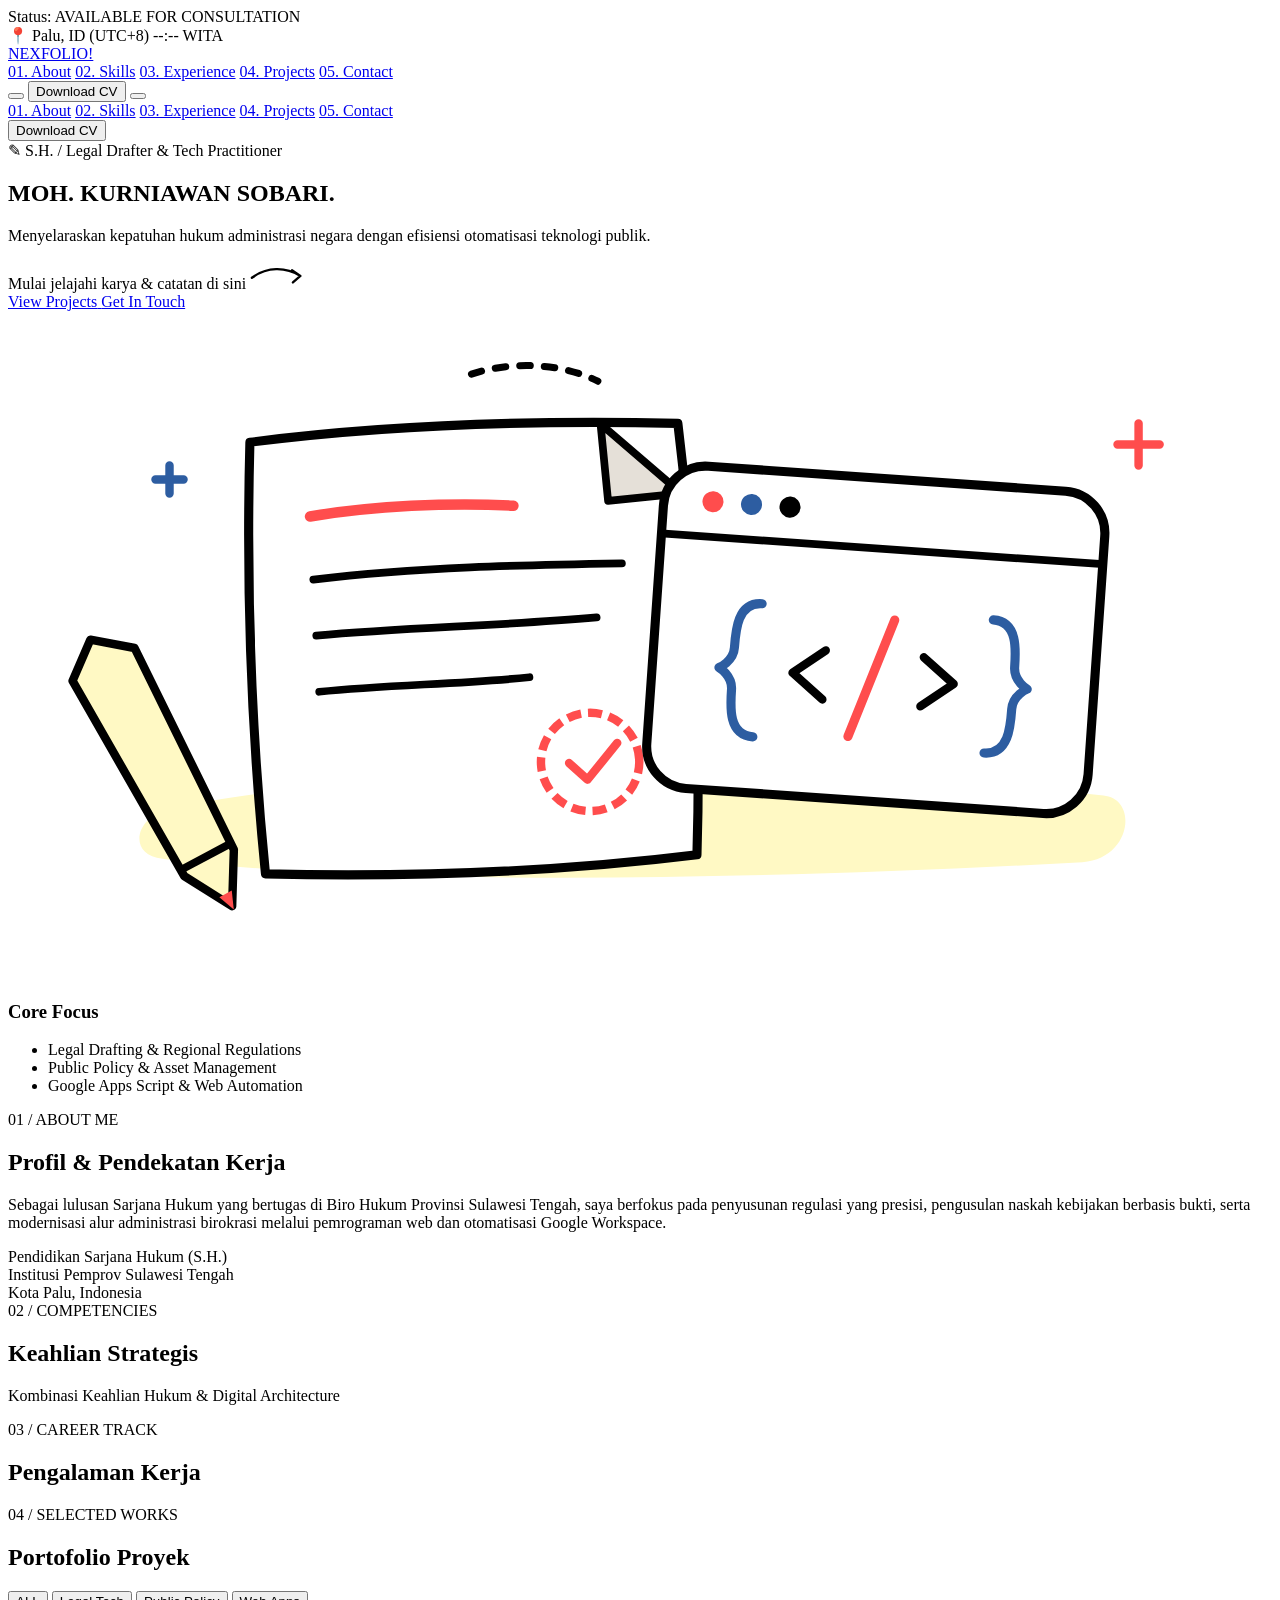
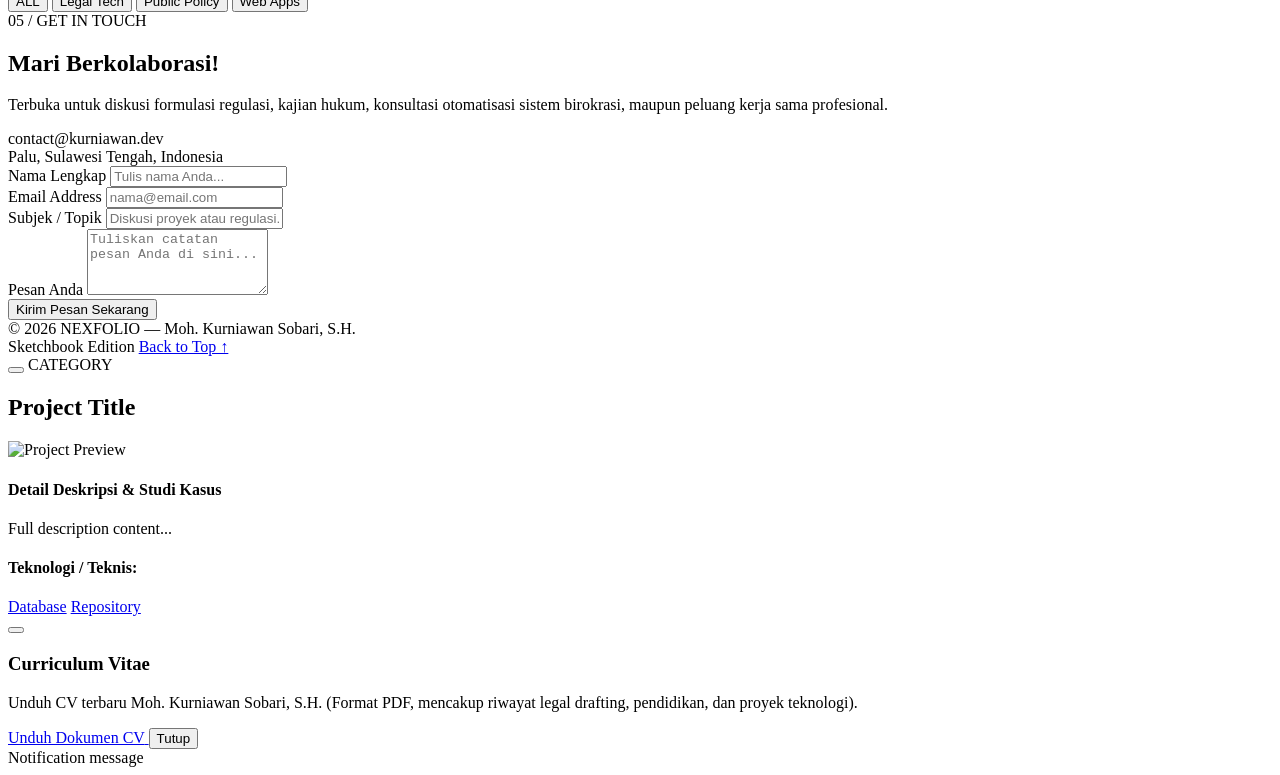
==== frontend/index.html @ b24a19c8 "Add files via upload" ====
<!DOCTYPE html>
<html lang="id" class="scroll-smooth">
<head>
  <meta charset="UTF-8">
  <meta name="viewport" content="width=device-width, initial-scale=1.0">
  <title>NEXFOLIO — Personal Portfolio</title>
  <meta name="theme-color" content="#FDFBF7">
  <meta name="description" content="Personal portfolio Moh. Kurniawan Sobari, S.H. — Legal Drafter & Public Sector Technology Specialist.">

  <!-- Favicons -->
  <link rel="icon" href="/icons/favicon.ico" sizes="any">
  <link rel="icon" type="image/png" sizes="32x32" href="/icons/favicon-32x32.png">
  <link rel="apple-touch-icon" href="/icons/favicon-32x32.png">

  <!-- Hand-Drawn Typography: Kalam 700 & Patrick Hand 400 -->
  <link rel="preconnect" href="https://fonts.googleapis.com">
  <link rel="preconnect" href="https://fonts.gstatic.com" crossorigin>
  <link href="https://fonts.googleapis.com/css2?family=Kalam:wght@700&family=Patrick+Hand&display=swap" rel="stylesheet">

  <!-- Tailwind CSS CDN -->
  <script src="https://cdn.tailwindcss.com"></script>
  <script>
    tailwind.config = {
      darkMode: 'class',
      theme: {
        extend: {
          fontFamily: {
            display: ['Kalam', 'cursive'],
            body: ['Patrick Hand', 'cursive'],
            mono: ['Patrick Hand', 'cursive']
          },
          colors: {
            sketch: {
              bg: '#FDFBF7',
              surface: '#FFFFFF',
              ink: '#2D2D2D',
              muted: '#E5E0D8',
              red: '#FF4D4D',
              blue: '#2D5DA1',
              yellow: '#FFF9C4'
            }
          }
        }
      }
    }
  </script>

  <!-- Icons -->
  <script src="https://unpkg.com/lucide@latest"></script>

  <!-- Application CSS -->
  <link rel="stylesheet" href="/css/style.css">
</head>
<body class="sketch-paper text-sketch-ink dark:text-sketch-bg font-body text-lg antialiased selection:bg-sketch-yellow selection:text-sketch-ink transition-colors duration-200">

  <!-- TOP NOTEBOOK STRIP -->
  <div class="sketch-topbar border-b-2 border-dashed border-sketch-ink/40 dark:border-sketch-muted/30 py-2.5 bg-sketch-surface/85 dark:bg-[#24221F]/90 transition-colors">
    <div class="sketch-container flex flex-wrap justify-between items-center gap-2 text-base">
      <div class="flex items-center space-x-2.5">
        <span class="inline-block w-3 h-3 bg-sketch-red border-2 border-sketch-ink dark:border-sketch-bg sketch-circle animate-pulse"></span>
        <span class="uppercase tracking-wider text-sketch-ink/80 dark:text-sketch-muted">Status:</span>
        <span id="status-badge" class="font-bold bg-sketch-yellow text-sketch-ink px-2.5 py-0.5 border-2 border-sketch-ink sketch-pill -rotate-1">AVAILABLE FOR CONSULTATION</span>
      </div>
      <div class="hidden sm:flex items-center space-x-5 text-sketch-ink/85 dark:text-sketch-bg/90">
        <span>📍 Palu, ID (UTC+8)</span>
        <span id="live-clock" class="font-bold text-sketch-blue dark:text-[#7FB0FF]">--:-- WITA</span>
      </div>
    </div>
  </div>

  <!-- STICKY SKETCHBOOK NAVIGATION -->
  <header class="sketch-header sticky top-0 z-40 bg-sketch-bg/95 dark:bg-[#1E1D1B]/95 backdrop-blur-sm border-b-2 border-sketch-ink dark:border-sketch-muted transition-colors">
    <div class="sketch-container min-h-[76px] flex items-center justify-between gap-4">

      <!-- Brand / Logo -->
      <a href="#home" class="group inline-flex items-center space-x-2 min-h-[48px] px-1 -rotate-1 hover:rotate-0 transition-transform">
        <span class="font-display font-bold text-3xl tracking-tight text-sketch-ink dark:text-sketch-bg group-hover:text-sketch-red dark:group-hover:text-sketch-red transition-colors">
          NEXFOLIO<span class="text-sketch-red">!</span>
        </span>
      </a>

      <!-- Desktop Nav -->
      <nav class="hidden md:flex items-center space-x-2 lg:space-x-5 text-lg font-bold">
        <a href="#about" class="nav-link min-h-[48px] px-3 inline-flex items-center text-sketch-ink dark:text-sketch-bg hover:text-sketch-red dark:hover:text-sketch-red hover:-rotate-2 transition-all">01. About</a>
        <a href="#skills" class="nav-link min-h-[48px] px-3 inline-flex items-center text-sketch-ink dark:text-sketch-bg hover:text-sketch-blue dark:hover:text-[#7FB0FF] hover:rotate-1 transition-all">02. Skills</a>
        <a href="#experience" class="nav-link min-h-[48px] px-3 inline-flex items-center text-sketch-ink dark:text-sketch-bg hover:text-sketch-red dark:hover:text-sketch-red hover:-rotate-1 transition-all">03. Experience</a>
        <a href="#projects" class="nav-link min-h-[48px] px-3 inline-flex items-center text-sketch-ink dark:text-sketch-bg hover:text-sketch-blue dark:hover:text-[#7FB0FF] hover:rotate-2 transition-all">04. Projects</a>
        <a href="#contact" class="nav-link min-h-[48px] px-3 inline-flex items-center text-sketch-ink dark:text-sketch-bg hover:text-sketch-red dark:hover:text-sketch-red hover:-rotate-1 transition-all">05. Contact</a>
      </nav>

      <!-- Action Buttons & Theme Toggle -->
      <div class="flex items-center space-x-3">
        <!-- Theme / Paper Mode Toggle -->
        <button id="theme-toggle" class="sketch-btn-secondary min-w-[48px] min-h-[48px] p-2.5 flex items-center justify-center text-sketch-ink dark:text-sketch-bg" title="Switch Paper Contrast" aria-label="Switch Paper Contrast">
          <i data-lucide="sun" stroke-width="2.5" class="w-5 h-5 hidden dark:block text-sketch-yellow"></i>
          <i data-lucide="moon" stroke-width="2.5" class="w-5 h-5 block dark:hidden text-sketch-ink"></i>
        </button>

        <!-- CV Action -->
        <button onclick="openCvModal()" class="hidden sm:inline-flex items-center space-x-2 min-h-[48px] px-5 py-2.5 text-lg font-bold bg-sketch-yellow text-sketch-ink sketch-btn">
          <span>Download CV</span>
          <i data-lucide="arrow-down-to-line" stroke-width="2.5" class="w-5 h-5"></i>
        </button>

        <!-- Mobile Menu Button -->
        <button id="mobile-menu-btn" class="md:hidden min-w-[48px] min-h-[48px] p-2.5 flex items-center justify-center sketch-btn-secondary text-sketch-ink dark:text-sketch-bg" aria-label="Toggle Menu">
          <i data-lucide="menu" stroke-width="2.5" class="w-6 h-6"></i>
        </button>
      </div>

    </div>

    <!-- Mobile Navigation Drawer -->
    <div id="mobile-menu" class="hidden md:hidden border-t-2 border-dashed border-sketch-ink dark:border-sketch-muted bg-sketch-bg dark:bg-[#1E1D1B] py-5">
      <div class="sketch-container flex flex-col space-y-2 text-xl font-bold">
        <a href="#about" class="mobile-nav-link min-h-[48px] px-3 flex items-center text-sketch-ink dark:text-sketch-bg hover:bg-sketch-yellow/60 dark:hover:bg-[#33302B] sketch-pill">01. About</a>
        <a href="#skills" class="mobile-nav-link min-h-[48px] px-3 flex items-center text-sketch-ink dark:text-sketch-bg hover:bg-sketch-yellow/60 dark:hover:bg-[#33302B] sketch-pill">02. Skills</a>
        <a href="#experience" class="mobile-nav-link min-h-[48px] px-3 flex items-center text-sketch-ink dark:text-sketch-bg hover:bg-sketch-yellow/60 dark:hover:bg-[#33302B] sketch-pill">03. Experience</a>
        <a href="#projects" class="mobile-nav-link min-h-[48px] px-3 flex items-center text-sketch-ink dark:text-sketch-bg hover:bg-sketch-yellow/60 dark:hover:bg-[#33302B] sketch-pill">04. Projects</a>
        <a href="#contact" class="mobile-nav-link min-h-[48px] px-3 flex items-center text-sketch-ink dark:text-sketch-bg hover:bg-sketch-yellow/60 dark:hover:bg-[#33302B] sketch-pill">05. Contact</a>
        <div class="pt-2">
          <button onclick="openCvModal()" class="inline-flex items-center justify-center space-x-2 w-full min-h-[48px] py-3 bg-sketch-yellow text-sketch-ink font-bold text-lg sketch-btn">
            <span>Download CV</span>
            <i data-lucide="arrow-down-to-line" stroke-width="2.5" class="w-5 h-5"></i>
          </button>
        </div>
      </div>
    </div>
  </header>

  <!-- MAIN CONTAINER -->
  <main class="sketch-container">

    <!-- HERO SECTION -->
    <section id="home" class="py-14 md:py-24 border-b-2 border-dashed border-sketch-ink/40 dark:border-sketch-muted/30 relative">
      <div class="grid grid-cols-1 lg:grid-cols-12 gap-8 lg:gap-12 items-center">

        <!-- Left Asymmetrical Hero Column -->
        <div class="lg:col-span-7 space-y-6">
          <div class="inline-flex items-center space-x-2 px-4 py-1.5 bg-sketch-surface border-2 border-sketch-ink sketch-pill shadow-hard-sm -rotate-1">
            <span class="text-sketch-blue dark:text-[#7FB0FF] font-bold">✎</span>
            <span class="text-base tracking-wide">S.H. / Legal Drafter & Tech Practitioner</span>
          </div>

          <h1 id="hero-name" class="font-display font-bold text-4xl sm:text-6xl lg:text-[64px] tracking-tight leading-[1.06] text-sketch-ink">
            MOH. KURNIAWAN SOBARI<span class="text-sketch-red">.</span>
          </h1>

          <p id="hero-tagline" class="text-xl sm:text-2xl text-sketch-ink/85 max-w-2xl leading-relaxed">
            Menyelaraskan kepatuhan hukum administrasi negara dengan efisiensi otomatisasi teknologi publik.
          </p>

          <!-- Hand-drawn SVG Curved Arrow pointing to CTAs (Restrained on mobile) -->
          <div class="hidden md:flex items-center space-x-3 text-sketch-blue dark:text-[#7FB0FF] -rotate-1 pt-1">
            <span class="text-lg">Mulai jelajahi karya & catatan di sini</span>
            <svg width="56" height="28" viewBox="0 0 60 30" fill="none" xmlns="http://www.w3.org/2000/svg" class="text-sketch-red">
              <path d="M2 18C18 6 38 6 54 16M54 16L45 10M54 16L46 23" stroke="currentColor" stroke-width="2.5" stroke-linecap="round" stroke-linejoin="round"/>
            </svg>
          </div>

          <div class="pt-2 flex flex-wrap items-center gap-4">
            <a href="#projects" class="min-h-[48px] px-7 py-3 bg-sketch-red text-white text-xl font-bold sketch-btn inline-flex items-center space-x-2">
              <span>View Projects</span>
              <i data-lucide="arrow-right" stroke-width="2.5" class="w-5 h-5"></i>
            </a>
            <a href="#contact" class="min-h-[48px] px-7 py-3 bg-sketch-surface text-sketch-ink text-xl font-bold sketch-btn-secondary inline-flex items-center">
              <span>Get In Touch</span>
            </a>
          </div>
        </div>

        <!-- Right Column: Custom SVG Sketch Illustration + Sticky-Note Focus Card -->
        <div class="lg:col-span-5 flex flex-col items-center lg:items-stretch space-y-6 mt-2 lg:mt-0">

          <!-- Custom Hand-Drawn SVG Sketch Illustration (Legal Drafting + Tech Code Doodle) -->
          <div class="hero-sketch-illustration w-full max-w-[380px] mx-auto -rotate-1 hover:rotate-0 transition-transform duration-300" aria-hidden="true">
            <svg viewBox="0 0 360 190" fill="none" xmlns="http://www.w3.org/2000/svg" class="w-full h-auto overflow-visible">
              <!-- Subtle Yellow Highlighter Splash Behind Illustration -->
              <path d="M46 142C95 130 220 128 312 138C322 139 320 156 306 157C215 162 104 164 44 156C34 155 36 144 46 142Z" fill="#FFF9C4" class="dark:fill-[#4A4424]"/>

              <!-- Sketchbook Legal Document Sheet (Left-Center) -->
              <g transform="rotate(-3 135 95)">
                <path d="M72 34C112 31 154 32 194 35C197 78 196 122 193 158C151 161 110 160 70 157C68 115 69 72 72 34Z" fill="#FFFFFF" class="dark:fill-[#282623]" stroke="currentColor" stroke-width="2.6" stroke-linecap="round" stroke-linejoin="round"/>
                <!-- Folded Corner -->
                <path d="M172 34L194 55L173 56Z" fill="#E5E0D8" class="dark:fill-[#3A3732]" stroke="currentColor" stroke-width="2.2" stroke-linejoin="round"/>
                <!-- Pasal / Regulation Header Line -->
                <path d="M88 56C106 54 128 54 146 56" stroke="#FF4D4D" stroke-width="3" stroke-linecap="round"/>
                <!-- Handwritten Text Lines -->
                <path d="M88 74C118 72 148 73 176 74" stroke="currentColor" stroke-width="2.2" stroke-linecap="round"/>
                <path d="M88 90C114 89 140 90 168 89" stroke="currentColor" stroke-width="2.2" stroke-linecap="round"/>
                <path d="M88 106C108 105 128 106 148 105" stroke="currentColor" stroke-width="2.2" stroke-linecap="round"/>
                <!-- Official Wax Seal / Stamp Sketch -->
                <circle cx="164" cy="130" r="14" stroke="#FF4D4D" stroke-width="2.4" stroke-dasharray="4 2"/>
                <path d="M158 130L163 135L172 125" stroke="#FF4D4D" stroke-width="2.4" stroke-linecap="round" stroke-linejoin="round"/>
              </g>

              <!-- Floating Code & Automation Window Card (Right Overlap) -->
              <g transform="rotate(4 252 96)">
                <rect x="184" y="48" width="126" height="92" rx="12" fill="#FFFFFF" class="dark:fill-[#282623]" stroke="currentColor" stroke-width="2.6"/>
                <!-- Window Top Bar -->
                <path d="M185 68H309" stroke="currentColor" stroke-width="2.2"/>
                <circle cx="198" cy="58" r="3" fill="#FF4D4D"/>
                <circle cx="209" cy="58" r="3" fill="#2D5DA1"/>
                <circle cx="220" cy="58" r="3" fill="currentColor"/>
                <!-- Hand-drawn Code Brackets { </> } -->
                <path d="M214 86C207 86 207 94 207 99C207 103 203 105 203 105C203 105 207 107 207 111C207 116 207 124 214 124" stroke="#2D5DA1" class="dark:stroke-[#7FB0FF]" stroke-width="2.6" stroke-linecap="round" stroke-linejoin="round"/>
                <path d="M280 86C287 86 287 94 287 99C287 103 291 105 291 105C291 105 287 107 287 111C287 116 287 124 280 124" stroke="#2D5DA1" class="dark:stroke-[#7FB0FF]" stroke-width="2.6" stroke-linecap="round" stroke-linejoin="round"/>
                <path d="M252 88L241 122" stroke="#FF4D4D" stroke-width="2.6" stroke-linecap="round"/>
                <path d="M233 98L224 105L233 112" stroke="currentColor" stroke-width="2.4" stroke-linecap="round" stroke-linejoin="round"/>
                <path d="M261 98L270 105L261 112" stroke="currentColor" stroke-width="2.4" stroke-linecap="round" stroke-linejoin="round"/>
              </g>

              <!-- Hand-Drawn Fountain Pen / Pencil Sketch (Bottom Left) -->
              <g transform="rotate(-28 54 134)">
                <path d="M36 92L46 84L56 92L54 156L46 170L38 156Z" fill="#FFF9C4" stroke="currentColor" stroke-width="2.4" stroke-linejoin="round"/>
                <path d="M38 154H54" stroke="currentColor" stroke-width="2.2"/>
                <path d="M44 166L46 171L48 166" fill="#FF4D4D"/>
              </g>

              <!-- Playful Sparkles & Annotation Marks -->
              <path d="M322 32V44M316 38H328" stroke="#FF4D4D" stroke-width="2.4" stroke-linecap="round"/>
              <path d="M46 44V52M42 48H50" stroke="#2D5DA1" class="dark:stroke-[#7FB0FF]" stroke-width="2.4" stroke-linecap="round"/>
              <path d="M132 18C144 14 158 15 168 20" stroke="currentColor" stroke-width="2" stroke-linecap="round" stroke-dasharray="3 4"/>
            </svg>
          </div>

          <!-- Sticky-Note Focus Card -->
          <div class="relative w-full">
            <!-- Masking Tape Strip Decoration -->
            <div class="sketch-tape hidden sm:block"></div>

            <div class="bg-sketch-yellow p-6 sm:p-7 border-2 border-sketch-ink sketch-box shadow-hard-lg rotate-1 hover:rotate-0 transition-transform duration-200 space-y-4">
              <div class="flex items-center justify-between border-b-2 border-dashed border-sketch-ink/40 pb-3">
                <h3 class="font-display font-bold text-2xl text-sketch-ink">Core Focus</h3>
                <span class="w-4 h-4 rounded-full bg-sketch-red border-2 border-sketch-ink shadow-[2px_2px_0_#2D2D2D]" title="Pinned Note"></span>
              </div>

              <ul class="space-y-3 text-lg">
                <li class="flex items-start space-x-3">
                  <span class="sketch-icon-circle mt-0.5 text-sketch-red"><i data-lucide="check" stroke-width="3" class="w-4 h-4"></i></span>
                  <span>Legal Drafting & Regional Regulations</span>
                </li>
                <li class="flex items-start space-x-3">
                  <span class="sketch-icon-circle mt-0.5 text-sketch-blue dark:text-[#7FB0FF]"><i data-lucide="check" stroke-width="3" class="w-4 h-4"></i></span>
                  <span>Public Policy & Asset Management</span>
                </li>
                <li class="flex items-start space-x-3">
                  <span class="sketch-icon-circle mt-0.5 text-sketch-ink"><i data-lucide="check" stroke-width="3" class="w-4 h-4"></i></span>
                  <span>Google Apps Script & Web Automation</span>
                </li>
              </ul>
            </div>
          </div>

        </div>

      </div>
    </section>

    <!-- ABOUT SECTION -->
    <section id="about" class="py-16 md:py-24 border-b-2 border-dashed border-sketch-ink/40 dark:border-sketch-muted/30">
      <div class="grid grid-cols-1 md:grid-cols-12 gap-8 lg:gap-12 items-start">
        <div class="md:col-span-4 space-y-3">
          <span class="inline-block px-3 py-1 bg-sketch-blue text-white text-base font-bold sketch-pill -rotate-2">01 / ABOUT ME</span>
          <h2 class="font-display font-bold text-3xl sm:text-4xl leading-tight">Profil & Pendekatan Kerja</h2>
        </div>

        <div class="md:col-span-8 bg-sketch-surface p-6 sm:p-8 border-2 border-sketch-ink sketch-box shadow-hard space-y-6">
          <p id="about-text-content" class="text-xl text-sketch-ink/90 leading-relaxed">
            Sebagai lulusan Sarjana Hukum yang bertugas di Biro Hukum Provinsi Sulawesi Tengah, saya berfokus pada penyusunan regulasi yang presisi, pengusulan naskah kebijakan berbasis bukti, serta modernisasi alur administrasi birokrasi melalui pemrograman web dan otomatisasi Google Workspace.
          </p>

          <div class="grid grid-cols-1 sm:grid-cols-3 gap-4 lg:gap-5 pt-5 border-t-2 border-dashed border-sketch-ink/30">
            <div class="p-3.5 bg-sketch-bg border-2 border-sketch-ink sketch-box-alt -rotate-1">
              <span class="text-sm text-sketch-blue dark:text-[#7FB0FF] font-bold block uppercase">Pendidikan</span>
              <span class="font-bold text-lg">Sarjana Hukum (S.H.)</span>
            </div>
            <div class="p-3.5 bg-sketch-yellow/60 border-2 border-sketch-ink sketch-box rotate-1">
              <span class="text-sm text-sketch-red font-bold block uppercase">Institusi</span>
              <span class="font-bold text-lg">Pemprov Sulawesi Tengah</span>
            </div>
            <div class="p-3.5 bg-sketch-bg border-2 border-sketch-ink sketch-box-alt -rotate-1">
              <span class="text-sm text-sketch-blue dark:text-[#7FB0FF] font-bold block uppercase">Kota</span>
              <span class="font-bold text-lg">Palu, Indonesia</span>
            </div>
          </div>
        </div>
      </div>
    </section>

    <!-- SKILLS SECTION -->
    <section id="skills" class="py-16 md:py-24 border-b-2 border-dashed border-sketch-ink/40 dark:border-sketch-muted/30">
      <div class="flex flex-col md:flex-row justify-between items-start md:items-end mb-10 gap-4">
        <div class="space-y-2">
          <span class="inline-block px-3 py-1 bg-sketch-red text-white text-base font-bold sketch-pill rotate-1">02 / COMPETENCIES</span>
          <h2 class="font-display font-bold text-3xl sm:text-4xl">Keahlian Strategis</h2>
        </div>
        <p class="text-lg text-sketch-ink/80 border-b-2 border-sketch-yellow px-1">Kombinasi Keahlian Hukum & Digital Architecture</p>
      </div>

      <div id="skills-grid" class="grid grid-cols-1 sm:grid-cols-2 lg:grid-cols-3 gap-6 lg:gap-7">
        <!-- Rendered via JS -->
      </div>
    </section>

    <!-- EXPERIENCE SECTION -->
    <section id="experience" class="py-16 md:py-24 border-b-2 border-dashed border-sketch-ink/40 dark:border-sketch-muted/30">
      <div class="mb-12 space-y-2">
        <span class="inline-block px-3 py-1 bg-sketch-yellow text-sketch-ink border-2 border-sketch-ink text-base font-bold sketch-pill -rotate-1">03 / CAREER TRACK</span>
        <h2 class="font-display font-bold text-3xl sm:text-4xl">Pengalaman Kerja</h2>
      </div>

      <div id="experience-list" class="space-y-8">
        <!-- Rendered via JS -->
      </div>
    </section>

    <!-- PROJECTS SECTION -->
    <section id="projects" class="py-16 md:py-24 border-b-2 border-dashed border-sketch-ink/40 dark:border-sketch-muted/30">
      <div class="flex flex-col md:flex-row justify-between items-start md:items-end mb-10 gap-6">
        <div class="space-y-2">
          <span class="inline-block px-3 py-1 bg-sketch-blue text-white text-base font-bold sketch-pill rotate-1">04 / SELECTED WORKS</span>
          <h2 class="font-display font-bold text-3xl sm:text-4xl">Portofolio Proyek</h2>
        </div>

        <!-- Categories Filter -->
        <div id="project-filters" class="flex flex-wrap gap-3 text-lg">
          <button onclick="filterProjects('ALL')" class="filter-btn active-filter min-h-[48px] px-5 py-2 font-bold sketch-btn">ALL</button>
          <button onclick="filterProjects('Legal Tech')" class="filter-btn min-h-[48px] px-5 py-2 font-bold sketch-btn bg-sketch-surface">Legal Tech</button>
          <button onclick="filterProjects('Public Policy')" class="filter-btn min-h-[48px] px-5 py-2 font-bold sketch-btn bg-sketch-surface">Public Policy</button>
          <button onclick="filterProjects('Web Apps')" class="filter-btn min-h-[48px] px-5 py-2 font-bold sketch-btn bg-sketch-surface">Web Apps</button>
        </div>
      </div>

      <!-- Project Cards Grid -->
      <div id="projects-grid" class="grid grid-cols-1 md:grid-cols-2 lg:grid-cols-3 gap-7 lg:gap-8">
        <!-- Rendered via JS -->
      </div>
    </section>

    <!-- CONTACT SECTION -->
    <section id="contact" class="py-16 md:py-24">
      <div class="grid grid-cols-1 lg:grid-cols-12 gap-10 lg:gap-12 items-start">

        <!-- Left Info Column -->
        <div class="lg:col-span-5 space-y-6">
          <div class="space-y-3">
            <span class="inline-block px-3 py-1 bg-sketch-red text-white text-base font-bold sketch-pill -rotate-1">05 / GET IN TOUCH</span>
            <h2 class="font-display font-bold text-4xl sm:text-5xl leading-tight">Mari Berkolaborasi!</h2>
          </div>

          <p class="text-xl text-sketch-ink/85 leading-relaxed">
            Terbuka untuk diskusi formulasi regulasi, kajian hukum, konsultasi otomatisasi sistem birokrasi, maupun peluang kerja sama profesional.
          </p>

          <div class="space-y-4 text-lg pt-2">
            <div class="flex items-center space-x-3">
              <span class="sketch-icon-circle bg-sketch-yellow"><i data-lucide="mail" stroke-width="2.5" class="w-5 h-5 text-sketch-ink"></i></span>
              <span id="contact-email" class="font-bold">contact@kurniawan.dev</span>
            </div>
            <div class="flex items-center space-x-3">
              <span class="sketch-icon-circle bg-sketch-surface"><i data-lucide="map-pin" stroke-width="2.5" class="w-5 h-5 text-sketch-red"></i></span>
              <span>Palu, Sulawesi Tengah, Indonesia</span>
            </div>
          </div>

          <div class="pt-4 flex items-center space-x-4">
            <a id="link-linkedin" href="#" target="_blank" class="min-w-[48px] min-h-[48px] p-3 bg-sketch-surface sketch-btn-secondary inline-flex items-center justify-center" aria-label="LinkedIn">
              <i data-lucide="linkedin" stroke-width="2.5" class="w-5 h-5"></i>
            </a>
            <a id="link-github" href="#" target="_blank" class="min-w-[48px] min-h-[48px] p-3 bg-sketch-surface sketch-btn-secondary inline-flex items-center justify-center" aria-label="GitHub">
              <i data-lucide="github" stroke-width="2.5" class="w-5 h-5"></i>
            </a>
          </div>
        </div>

        <!-- Right Sketchbook Form -->
        <div class="lg:col-span-7 relative">
          <div class="sketch-tape hidden sm:block"></div>
          <div class="bg-sketch-surface p-6 sm:p-10 border-2 border-sketch-ink sketch-box shadow-hard-lg">
            <form id="contact-form" onsubmit="handleContactSubmit(event)" class="space-y-5">
              <div class="grid grid-cols-1 sm:grid-cols-2 gap-5">
                <div class="space-y-1.5">
                  <label class="text-lg font-bold text-sketch-ink">Nama Lengkap</label>
                  <input type="text" id="form-name" required placeholder="Tulis nama Anda..." class="sketch-input w-full min-h-[48px] px-4 py-2.5 text-lg">
                </div>
                <div class="space-y-1.5">
                  <label class="text-lg font-bold text-sketch-ink">Email Address</label>
                  <input type="email" id="form-email" required placeholder="nama@email.com" class="sketch-input w-full min-h-[48px] px-4 py-2.5 text-lg">
                </div>
              </div>

              <div class="space-y-1.5">
                <label class="text-lg font-bold text-sketch-ink">Subjek / Topik</label>
                <input type="text" id="form-subject" required placeholder="Diskusi proyek atau regulasi..." class="sketch-input w-full min-h-[48px] px-4 py-2.5 text-lg">
              </div>

              <div class="space-y-1.5">
                <label class="text-lg font-bold text-sketch-ink">Pesan Anda</label>
                <textarea id="form-message" rows="4" required placeholder="Tuliskan catatan pesan Anda di sini..." class="sketch-input w-full px-4 py-3 text-lg"></textarea>
              </div>

              <button type="submit" id="btn-submit-contact" class="w-full min-h-[52px] py-3.5 bg-sketch-red text-white text-xl font-bold sketch-btn flex justify-center items-center space-x-2">
                <span>Kirim Pesan Sekarang</span>
                <i data-lucide="send" stroke-width="2.5" class="w-5 h-5"></i>
              </button>
            </form>
          </div>
        </div>

      </div>
    </section>

  </main>

  <!-- FOOTER -->
  <footer class="border-t-2 border-sketch-ink py-10 bg-sketch-surface mt-12">
    <div class="sketch-container flex flex-col md:flex-row justify-between items-center gap-4 text-base text-sketch-ink/85">
      <div>
        <span>© 2026 NEXFOLIO — Moh. Kurniawan Sobari, S.H.</span>
      </div>
      <div class="flex items-center space-x-6">
        <span class="bg-sketch-yellow text-sketch-ink px-2.5 py-0.5 border border-sketch-ink sketch-pill font-bold">Sketchbook Edition</span>
        <a href="#home" class="min-h-[48px] inline-flex items-center font-bold hover:text-sketch-red transition-colors">Back to Top ↑</a>
      </div>
    </div>
  </footer>

  <!-- PROJECT DETAIL MODAL -->
  <div id="project-modal" class="fixed inset-0 z-50 hidden bg-sketch-ink/60 flex items-center justify-center p-4 sm:p-6 overflow-y-auto">
    <div class="bg-sketch-bg border-2 border-sketch-ink sketch-box shadow-hard-lg max-w-2xl w-full p-6 sm:p-8 space-y-5 relative max-h-[90vh] overflow-y-auto">
      <button onclick="closeProjectModal()" class="absolute top-5 right-5 min-w-[48px] min-h-[48px] p-2.5 bg-sketch-surface sketch-btn flex items-center justify-center" aria-label="Close Modal">
        <i data-lucide="x" stroke-width="2.5" class="w-5 h-5"></i>
      </button>

      <span id="modal-project-category" class="inline-block px-3 py-1 bg-sketch-yellow text-sketch-ink border-2 border-sketch-ink sketch-pill text-base font-bold">CATEGORY</span>
      <h2 id="modal-project-title" class="font-display font-bold text-3xl pr-12">Project Title</h2>

      <div class="border-2 border-sketch-ink sketch-box-alt overflow-hidden shadow-hard-sm bg-sketch-surface">
        <img id="modal-project-image" src="" alt="Project Preview" class="w-full h-60 object-cover">
      </div>

      <div class="space-y-2 bg-sketch-surface p-5 border-2 border-sketch-ink sketch-box">
        <h4 class="font-display font-bold text-xl text-sketch-blue dark:text-[#7FB0FF]">Detail Deskripsi & Studi Kasus</h4>
        <p id="modal-project-desc" class="text-lg text-sketch-ink/90 leading-relaxed">Full description content...</p>
      </div>

      <div class="space-y-2">
        <h4 class="font-bold text-lg text-sketch-ink/85">Teknologi / Teknis:</h4>
        <div id="modal-project-tech" class="flex flex-wrap gap-2 text-base"></div>
      </div>

      <div class="pt-4 border-t-2 border-dashed border-sketch-ink/40 flex flex-wrap gap-4">
        <a id="modal-project-demo" href="#" target="_blank" class="min-h-[48px] px-6 py-3 bg-sketch-red text-white text-lg font-bold sketch-btn inline-flex items-center">Database</a>
        <a id="modal-project-repo" href="#" target="_blank" class="min-h-[48px] px-6 py-3 bg-sketch-surface text-sketch-ink text-lg font-bold sketch-btn-secondary inline-flex items-center">Repository</a>
      </div>
    </div>
  </div>

  <!-- CV DOWNLOAD / PREVIEW MODAL -->
  <div id="cv-modal" class="fixed inset-0 z-50 hidden bg-sketch-ink/60 flex items-center justify-center p-4 sm:p-6">
    <div class="bg-sketch-yellow border-2 border-sketch-ink sketch-box shadow-hard-lg max-w-md w-full p-7 sm:p-8 space-y-5 relative text-center">
      <button onclick="closeCvModal()" class="absolute top-4 right-4 min-w-[48px] min-h-[48px] p-2.5 bg-sketch-surface sketch-btn flex items-center justify-center" aria-label="Close CV Modal">
        <i data-lucide="x" stroke-width="2.5" class="w-5 h-5"></i>
      </button>

      <div class="w-16 h-16 mx-auto bg-sketch-surface border-2 border-sketch-ink sketch-circle shadow-hard-sm text-sketch-red flex items-center justify-center">
        <i data-lucide="file-text" stroke-width="2.5" class="w-8 h-8"></i>
      </div>

      <h3 class="font-display font-bold text-3xl">Curriculum Vitae</h3>
      <p class="text-lg text-sketch-ink/85">
        Unduh CV terbaru Moh. Kurniawan Sobari, S.H. (Format PDF, mencakup riwayat legal drafting, pendidikan, dan proyek teknologi).
      </p>

      <div class="pt-2 flex flex-col space-y-3 text-lg">
        <a id="cv-download-link" href="#" target="_blank" class="w-full min-h-[48px] py-3 bg-sketch-red text-white font-bold sketch-btn flex justify-center items-center space-x-2">
          <span>Unduh Dokumen CV</span>
          <i data-lucide="external-link" stroke-width="2.5" class="w-5 h-5"></i>
        </a>
        <button onclick="closeCvModal()" class="w-full min-h-[48px] py-3 bg-sketch-surface font-bold sketch-btn-secondary">Tutup</button>
      </div>
    </div>
  </div>

  <!-- TOAST NOTIFICATION -->
  <div id="toast" class="fixed bottom-6 right-6 z-50 hidden max-w-md p-4 bg-sketch-yellow text-sketch-ink text-lg font-bold border-2 border-sketch-ink sketch-box shadow-hard flex items-center space-x-3 -rotate-1">
    <span class="sketch-icon-circle bg-sketch-surface"><i data-lucide="info" stroke-width="2.5" class="w-5 h-5 text-sketch-red"></i></span>
    <span id="toast-message">Notification message</span>
  </div>

  <!-- Application JS -->
  <script src="/js/main.js"></script>
</body>
</html>
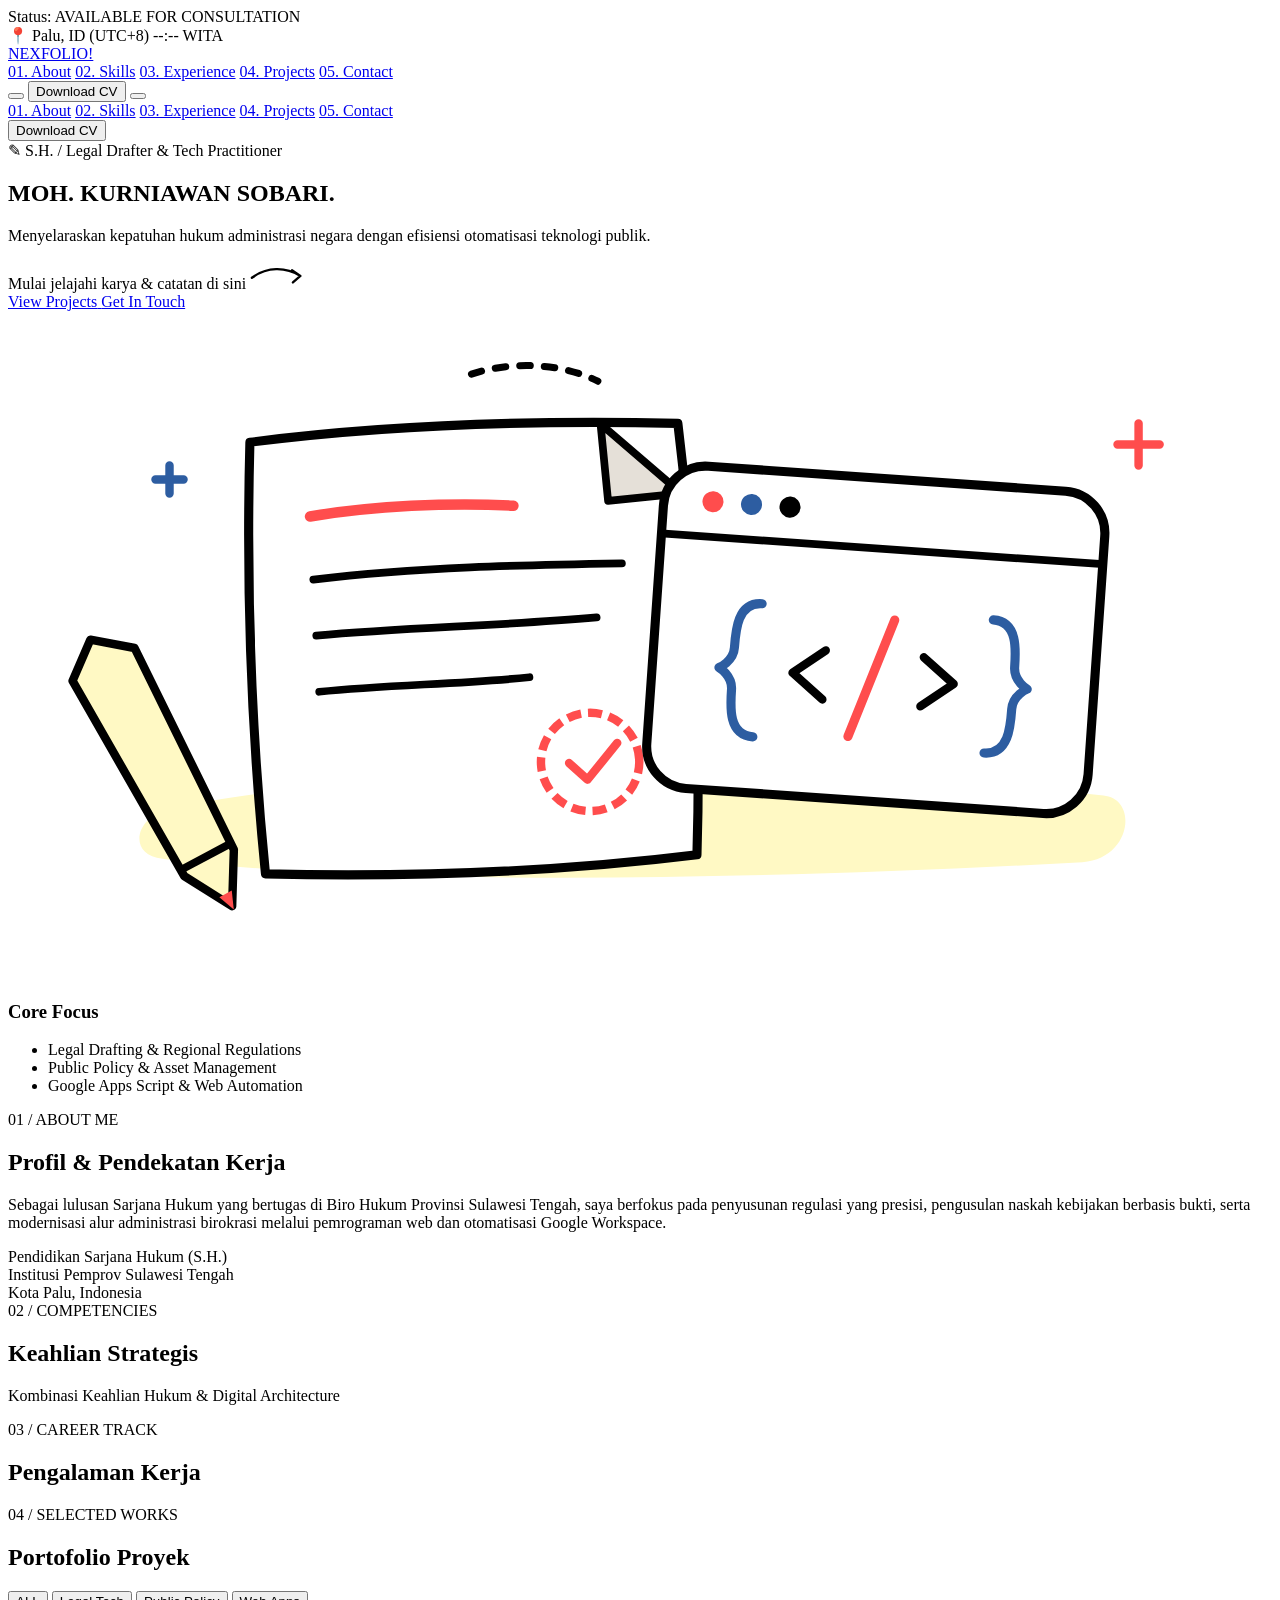
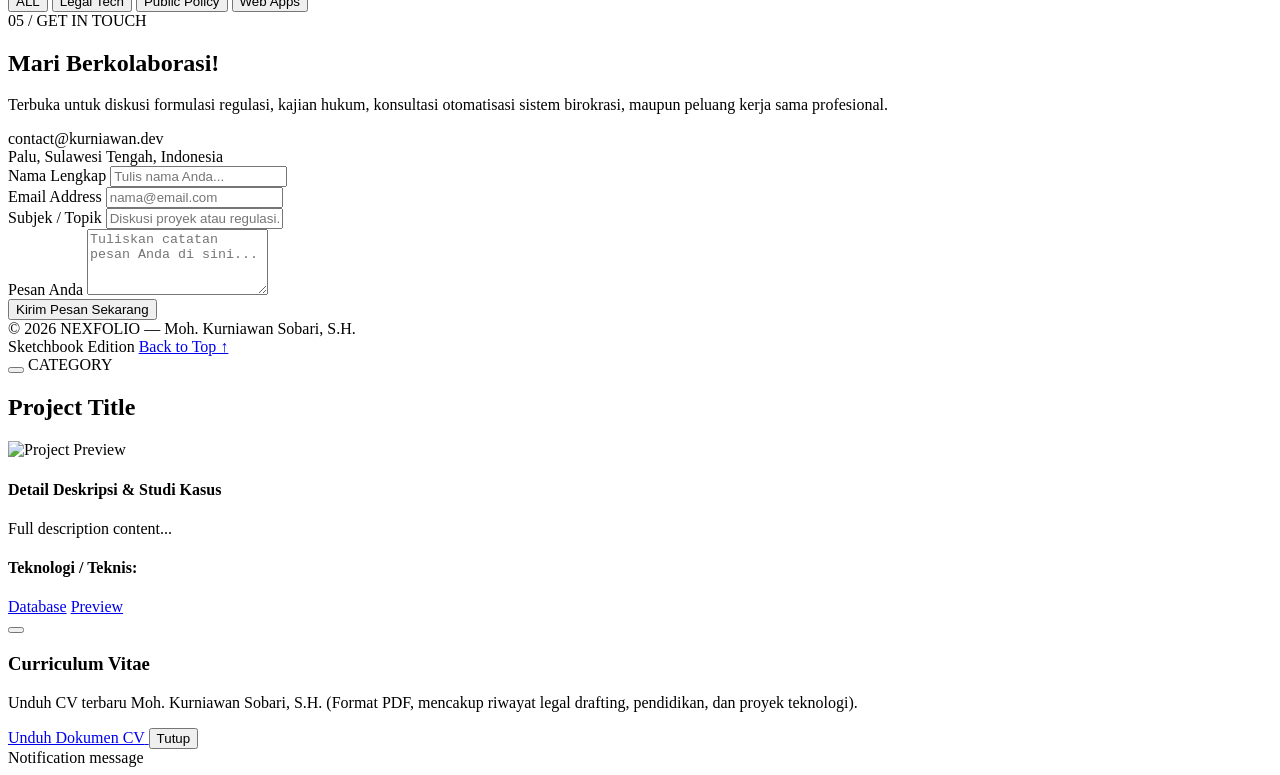
==== commit 61305ca7: "Update index.html" ====
--- a/frontend/index.html
+++ b/frontend/index.html
@@ -452,7 +452,7 @@
 
       <div class="pt-4 border-t-2 border-dashed border-sketch-ink/40 flex flex-wrap gap-4">
         <a id="modal-project-demo" href="#" target="_blank" class="min-h-[48px] px-6 py-3 bg-sketch-red text-white text-lg font-bold sketch-btn inline-flex items-center">Database</a>
-        <a id="modal-project-repo" href="#" target="_blank" class="min-h-[48px] px-6 py-3 bg-sketch-surface text-sketch-ink text-lg font-bold sketch-btn-secondary inline-flex items-center">Repository</a>
+        <a id="modal-project-repo" href="#" target="_blank" class="min-h-[48px] px-6 py-3 bg-sketch-surface text-sketch-ink text-lg font-bold sketch-btn-secondary inline-flex items-center">Preview</a>
       </div>
     </div>
   </div>
@@ -492,4 +492,4 @@
   <!-- Application JS -->
   <script src="/js/main.js"></script>
 </body>
-</html>+</html>
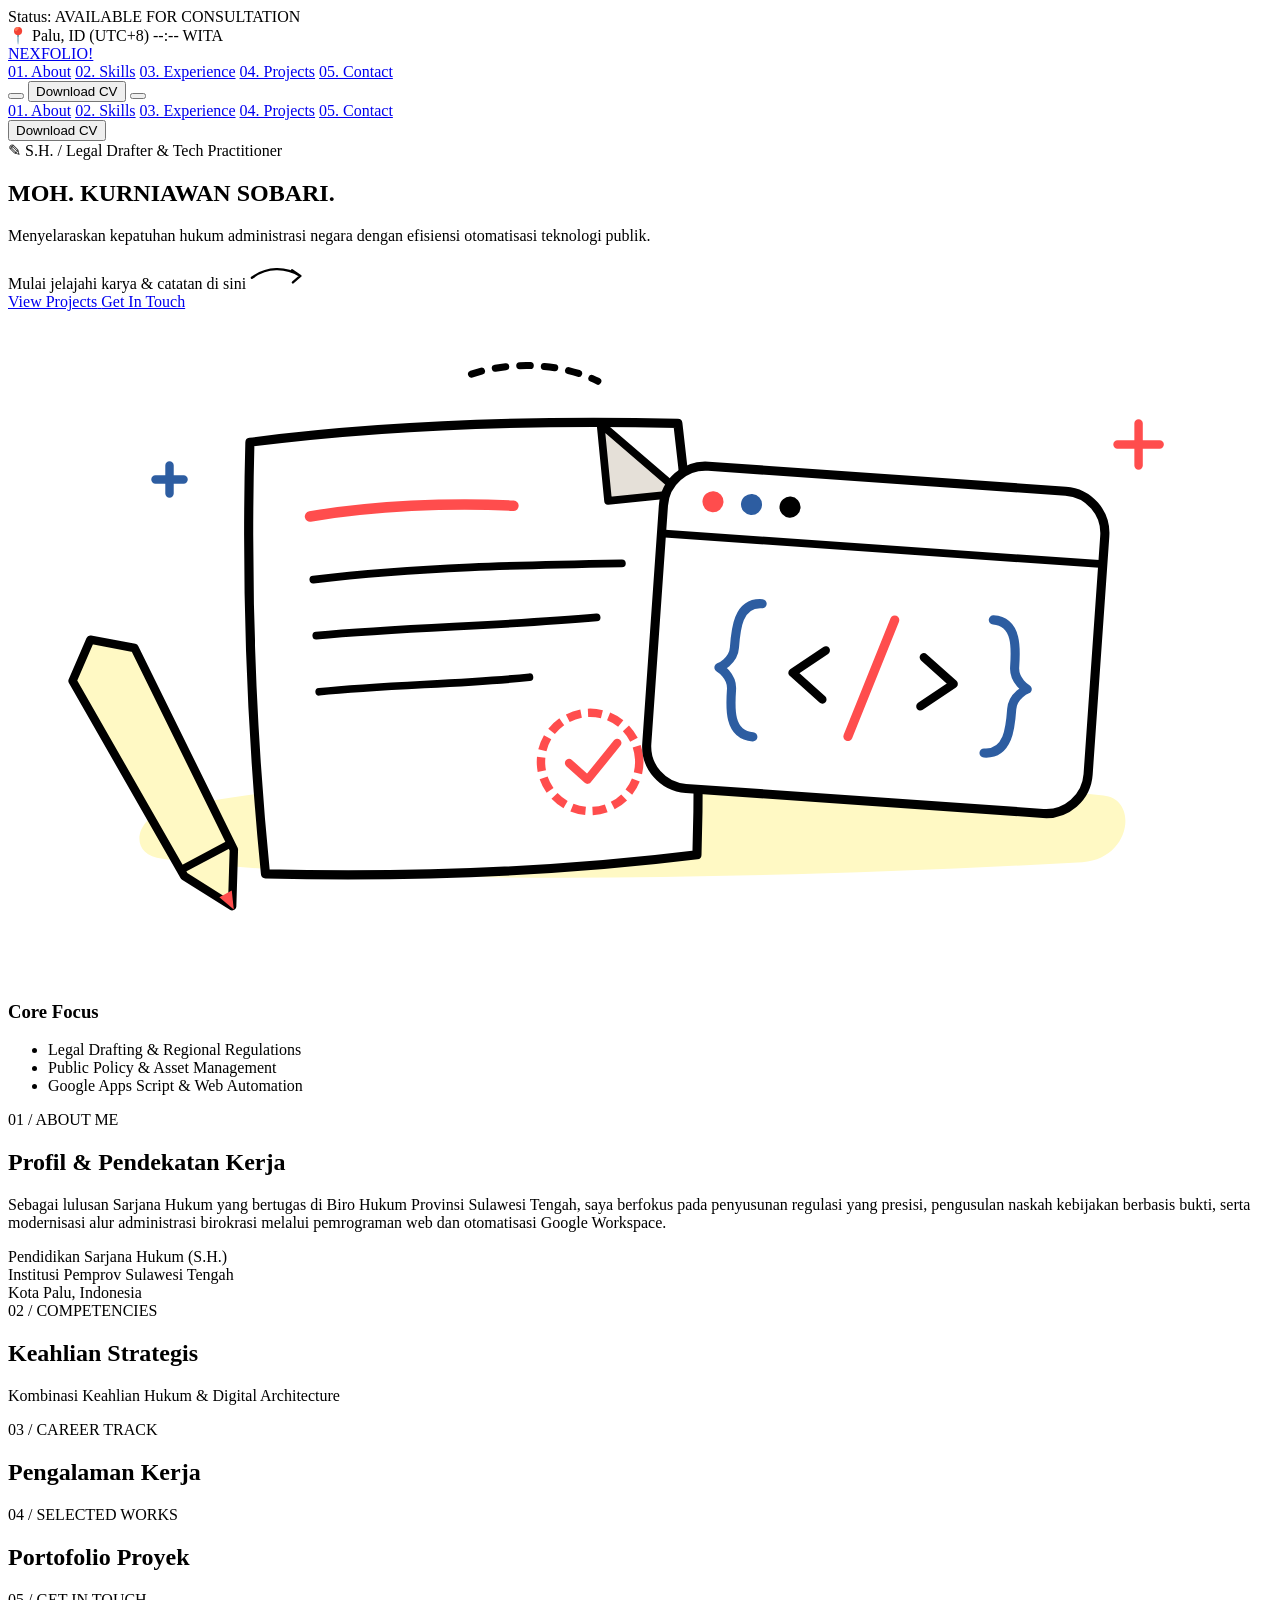
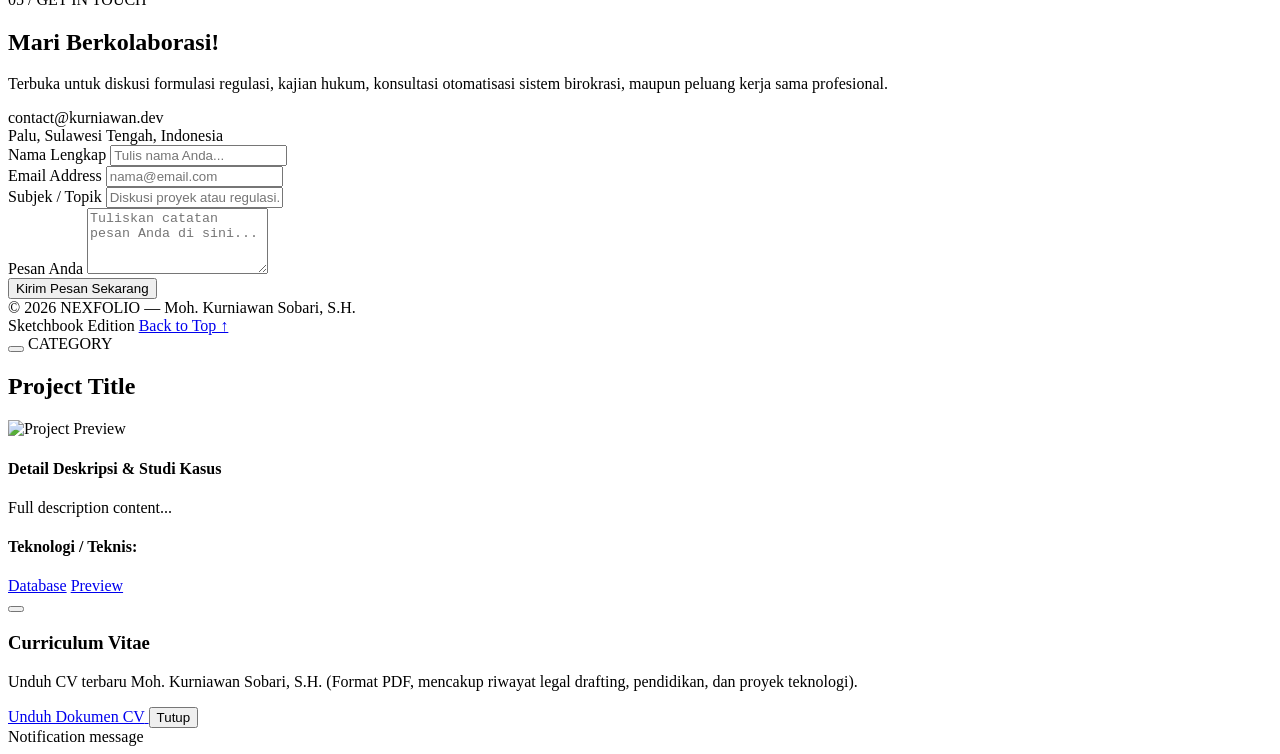
==== commit ded7f692: "Replace repository content with local folder" ====
--- a/frontend/index.html
+++ b/frontend/index.html
@@ -317,25 +317,13 @@
 
     <!-- PROJECTS SECTION -->
     <section id="projects" class="py-16 md:py-24 border-b-2 border-dashed border-sketch-ink/40 dark:border-sketch-muted/30">
-      <div class="flex flex-col md:flex-row justify-between items-start md:items-end mb-10 gap-6">
-        <div class="space-y-2">
-          <span class="inline-block px-3 py-1 bg-sketch-blue text-white text-base font-bold sketch-pill rotate-1">04 / SELECTED WORKS</span>
-          <h2 class="font-display font-bold text-3xl sm:text-4xl">Portofolio Proyek</h2>
-        </div>
-
-        <!-- Categories Filter -->
-        <div id="project-filters" class="flex flex-wrap gap-3 text-lg">
-          <button onclick="filterProjects('ALL')" class="filter-btn active-filter min-h-[48px] px-5 py-2 font-bold sketch-btn">ALL</button>
-          <button onclick="filterProjects('Legal Tech')" class="filter-btn min-h-[48px] px-5 py-2 font-bold sketch-btn bg-sketch-surface">Legal Tech</button>
-          <button onclick="filterProjects('Public Policy')" class="filter-btn min-h-[48px] px-5 py-2 font-bold sketch-btn bg-sketch-surface">Public Policy</button>
-          <button onclick="filterProjects('Web Apps')" class="filter-btn min-h-[48px] px-5 py-2 font-bold sketch-btn bg-sketch-surface">Web Apps</button>
-        </div>
-      </div>
-
-      <!-- Project Cards Grid -->
-      <div id="projects-grid" class="grid grid-cols-1 md:grid-cols-2 lg:grid-cols-3 gap-7 lg:gap-8">
-        <!-- Rendered via JS -->
-      </div>
+      <div class="mb-12 space-y-2">
+        <span class="inline-block px-3 py-1 bg-sketch-blue text-white text-base font-bold sketch-pill rotate-1">04 / SELECTED WORKS</span>
+        <h2 class="font-display font-bold text-3xl sm:text-4xl">Portofolio Proyek</h2>
+      </div>
+
+      <!-- Per-category carousel rows — Rendered via JS -->
+      <div id="projects-categories"></div>
     </section>
 
     <!-- CONTACT SECTION -->
